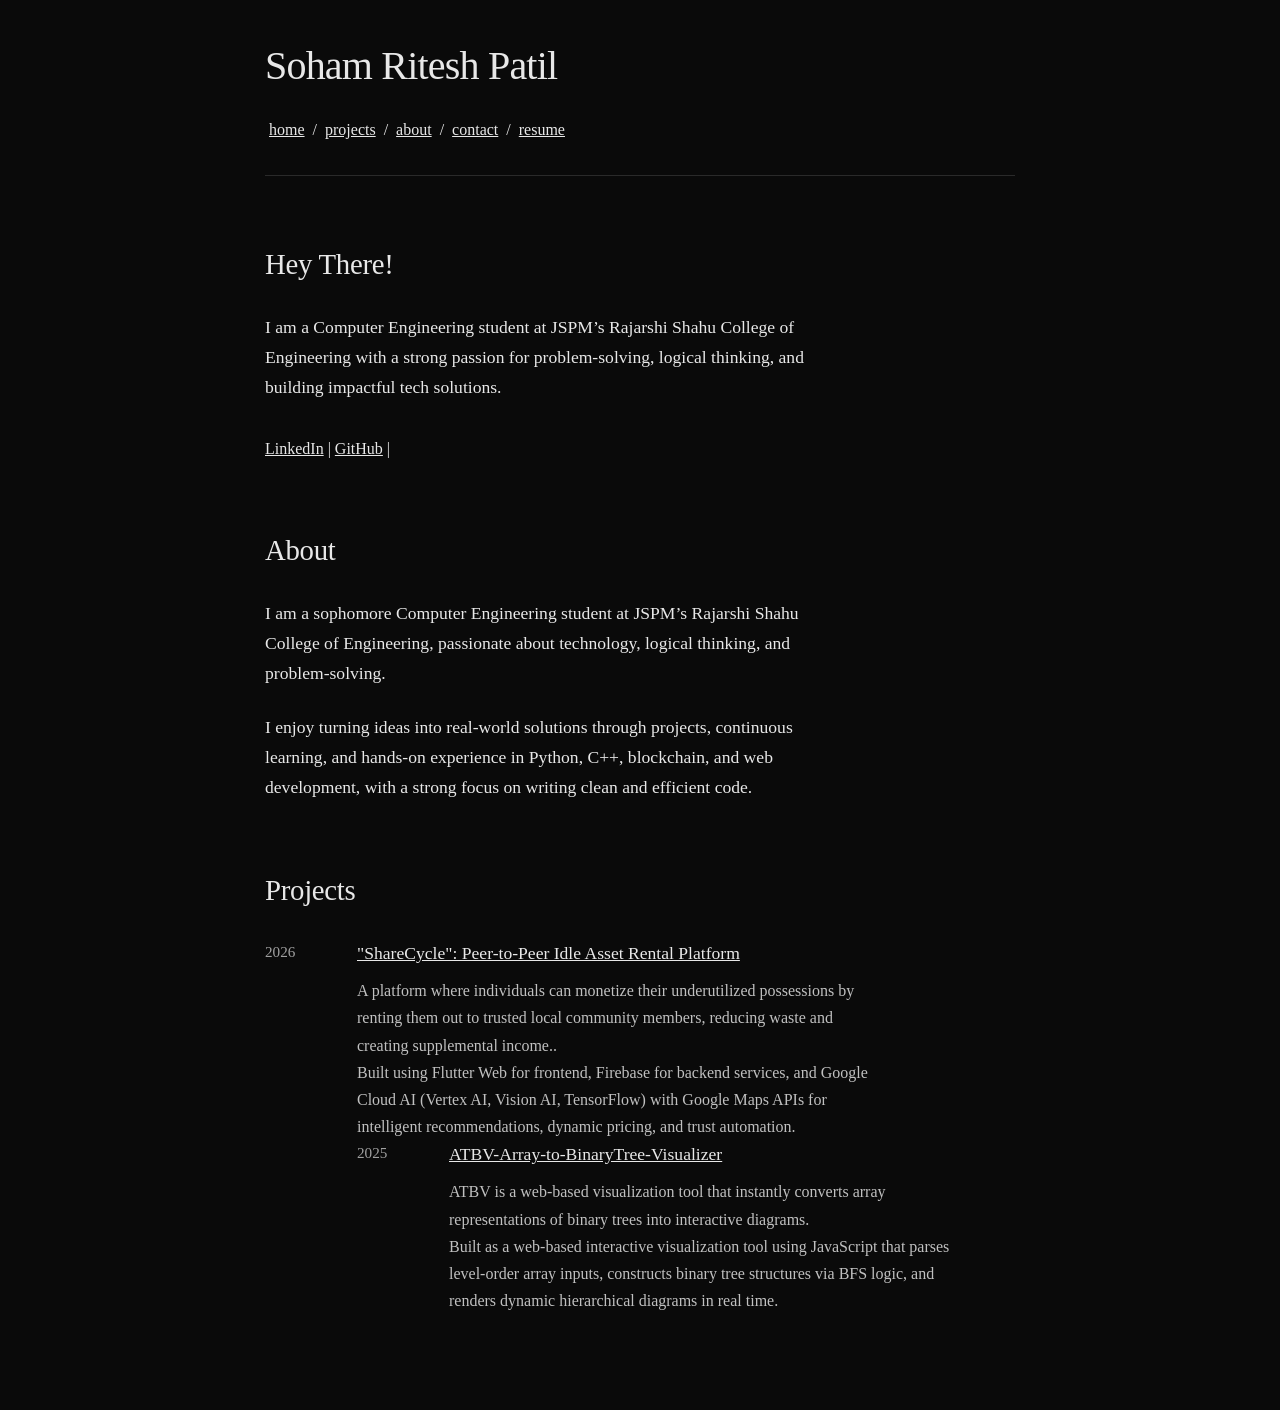
==== index.html @ 984b3400 "Initial commit" ====
<!DOCTYPE html>
<html lang="en">
<head>
    <meta charset="UTF-8">
    <meta name="viewport" content="width=device-width, initial-scale=1.0">
    <title>Soham Ritesh Patil - Portfolio</title>
    <link rel="stylesheet" href="styles.css">
</head>
<body>
    <!-- Header -->
    <header>
        <h1>Soham Ritesh Patil</h1>
        <nav>
            <a href="index.html">home</a> / 
            <a href="projects.html">projects</a> / 
            <a href="about.html">about</a> / 
            <a href="contact.html">contact</a> / 
            <a href="resume.pdf" download>resume</a>
        </nav>
    </header>

    <!-- Main Content -->
    <main>
        <!-- Home / Intro Section -->
        <section>
            <h2>Hey There!</h2>
            <p>
                I am a Computer Engineering student at JSPM’s Rajarshi Shahu College of Engineering with a strong passion for problem-solving,
                logical thinking, and building impactful tech solutions.
            </p>
            <p class="links">
                <a href="https://www.linkedin.com/in/sohampatilllll/" target="_blank" rel="noopener">LinkedIn</a> | 
                <a href="https://github.com/Sohampatil00" target="_blank" rel="noopener">GitHub</a> | 
            </p>
        </section>

        <!-- About Section -->
        <section>
            <h2>About</h2>
            <p>
                I am a sophomore Computer Engineering student at JSPM’s Rajarshi Shahu College of Engineering, passionate about technology,
                logical thinking, and problem-solving.
            </p>
            <p>
                I enjoy turning ideas into real-world solutions through projects, continuous learning, and hands-on experience in Python, C++, blockchain,
                and web development, with a strong focus on writing clean and efficient code.
            </p>
        </section>

        <!-- Projects Section -->
        <section>
            <h2>Projects</h2>
            <div class="project-list">
                <div class="project-item">
                    <div class="project-date">2026</div>
                    <div class="project-content">
                        <a href="https://github.com/Sohampatil00/Share.Cycle" class="project-name" target="_blank" rel="noopener">"ShareCycle": Peer-to-Peer Idle Asset Rental Platform</a>
                        <p class="project-description">A platform where individuals can monetize their underutilized possessions by renting them out to trusted local community members, reducing waste and creating supplemental income..</p>
                        <p class="project-description">Built using Flutter Web for frontend, Firebase for backend services, and Google Cloud AI (Vertex AI, Vision AI, TensorFlow) with Google Maps APIs for intelligent recommendations, dynamic pricing, and trust automation.</p>
                <div class="project-item">
                    <div class="project-date">2025</div>
                    <div class="project-content">
                        <a href="https://github.com/Sohampatil00/ATBV-Array-to-BinaryTree-Visualizer" class="project-name" target="_blank" rel="noopener">ATBV-Array-to-BinaryTree-Visualizer</a>
                        <p class="project-description">ATBV is a web-based visualization tool that instantly converts array representations of binary trees into interactive diagrams.</p>
                        <p class="project-description">Built as a web-based interactive visualization tool using JavaScript that parses level-order array inputs, constructs binary tree structures via BFS logic, and renders dynamic hierarchical diagrams in real time.</p>
                    </div>
                </div>
        </section>
    </main>
</body>
</html>
---- styles.css ----
/* Reset and Base Styles */
* {
    margin: 0;
    padding: 0;
    box-sizing: border-box;
}

body {
    font-family: Georgia, 'Times New Roman', serif, system-ui;
    background-color: #0a0a0a;
    color: #e8e8e8;
    line-height: 1.7;
    padding: 2rem 1rem;
}

/* Container */
main {
    max-width: 750px;
    margin: 0 auto;
}

/* Header */
header {
    max-width: 750px;
    margin: 0 auto 4rem;
    padding-bottom: 2rem;
    border-bottom: 1px solid #2a2a2a;
}

header h1 {
    font-size: 2.5rem;
    font-weight: normal;
    margin-bottom: 1rem;
    letter-spacing: -0.02em;
}

header nav {
    font-size: 1rem;
}

header nav a {
    text-decoration: underline;
    color: #e8e8e8;
    margin: 0 0.25rem;
}

header nav a:hover {
    opacity: 0.7;
}

/* Sections */
section {
    margin-bottom: 4rem;
}

section h2 {
    font-size: 1.8rem;
    font-weight: normal;
    margin-bottom: 1.5rem;
    letter-spacing: -0.01em;
}

section p {
    font-size: 1.1rem;
    margin-bottom: 1.5rem;
    max-width: 65ch;
}

/* Links */
a {
    color: #e8e8e8;
    text-decoration: underline;
    transition: opacity 0.2s ease;
}

a:hover {
    opacity: 0.7;
}

/* Social Links */
.links {
    margin-top: 2rem;
    font-size: 1rem;
}

/* Projects */
.project-list {
    display: flex;
    flex-direction: column;
    gap: 2.5rem;
}

.project-item {
    display: flex;
    gap: 2rem;
    align-items: flex-start;
}

.project-date {
    font-size: 0.95rem;
    color: #a0a0a0;
    min-width: 60px;
    flex-shrink: 0;
}

.project-content {
    flex: 1;
}

.project-name {
    font-size: 1.1rem;
    display: block;
    margin-bottom: 0.5rem;
}

span.project-name {
    text-decoration: none;
    color: #e8e8e8;
}

.project-description {
    font-size: 1rem;
    color: #c0c0c0;
    margin: 0;
}

/* Contact */
#contact p {
    margin: 0;
}

/* Achievement List */
.achievement-list {
    list-style: none;
    padding-left: 0;
}

.achievement-list li {
    font-size: 1.1rem;
    margin-bottom: 1rem;
    padding-left: 1.5rem;
    position: relative;
    max-width: 65ch;
}

.achievement-list li::before {
    content: "•";
    position: absolute;
    left: 0;
    color: #a0a0a0;
}

.achievement-list li strong {
    font-weight: normal;
    color: #e8e8e8;
}

/* Responsive Design */
@media (max-width: 768px) {
    body {
        padding: 1.5rem 1rem;
    }

    header {
        margin-bottom: 3rem;
        padding-bottom: 1.5rem;
    }

    header h1 {
        font-size: 2rem;
    }

    header nav {
        font-size: 0.95rem;
    }

    section {
        margin-bottom: 3rem;
    }

    section h2 {
        font-size: 1.5rem;
    }

    section p {
        font-size: 1rem;
    }

    .project-item {
        flex-direction: column;
        gap: 0.5rem;
    }

    .project-date {
        min-width: auto;
    }

    .links {
        font-size: 0.95rem;
    }

    .achievement-list li {
        font-size: 1rem;
    }
}

@media (max-width: 480px) {
    header h1 {
        font-size: 1.75rem;
    }

    header nav {
        font-size: 0.9rem;
        line-height: 1.8;
    }

    section h2 {
        font-size: 1.3rem;
    }

    .links {
        font-size: 0.9rem;
        line-height: 1.8;
    }

    .achievement-list li {
        font-size: 0.95rem;
    }
}
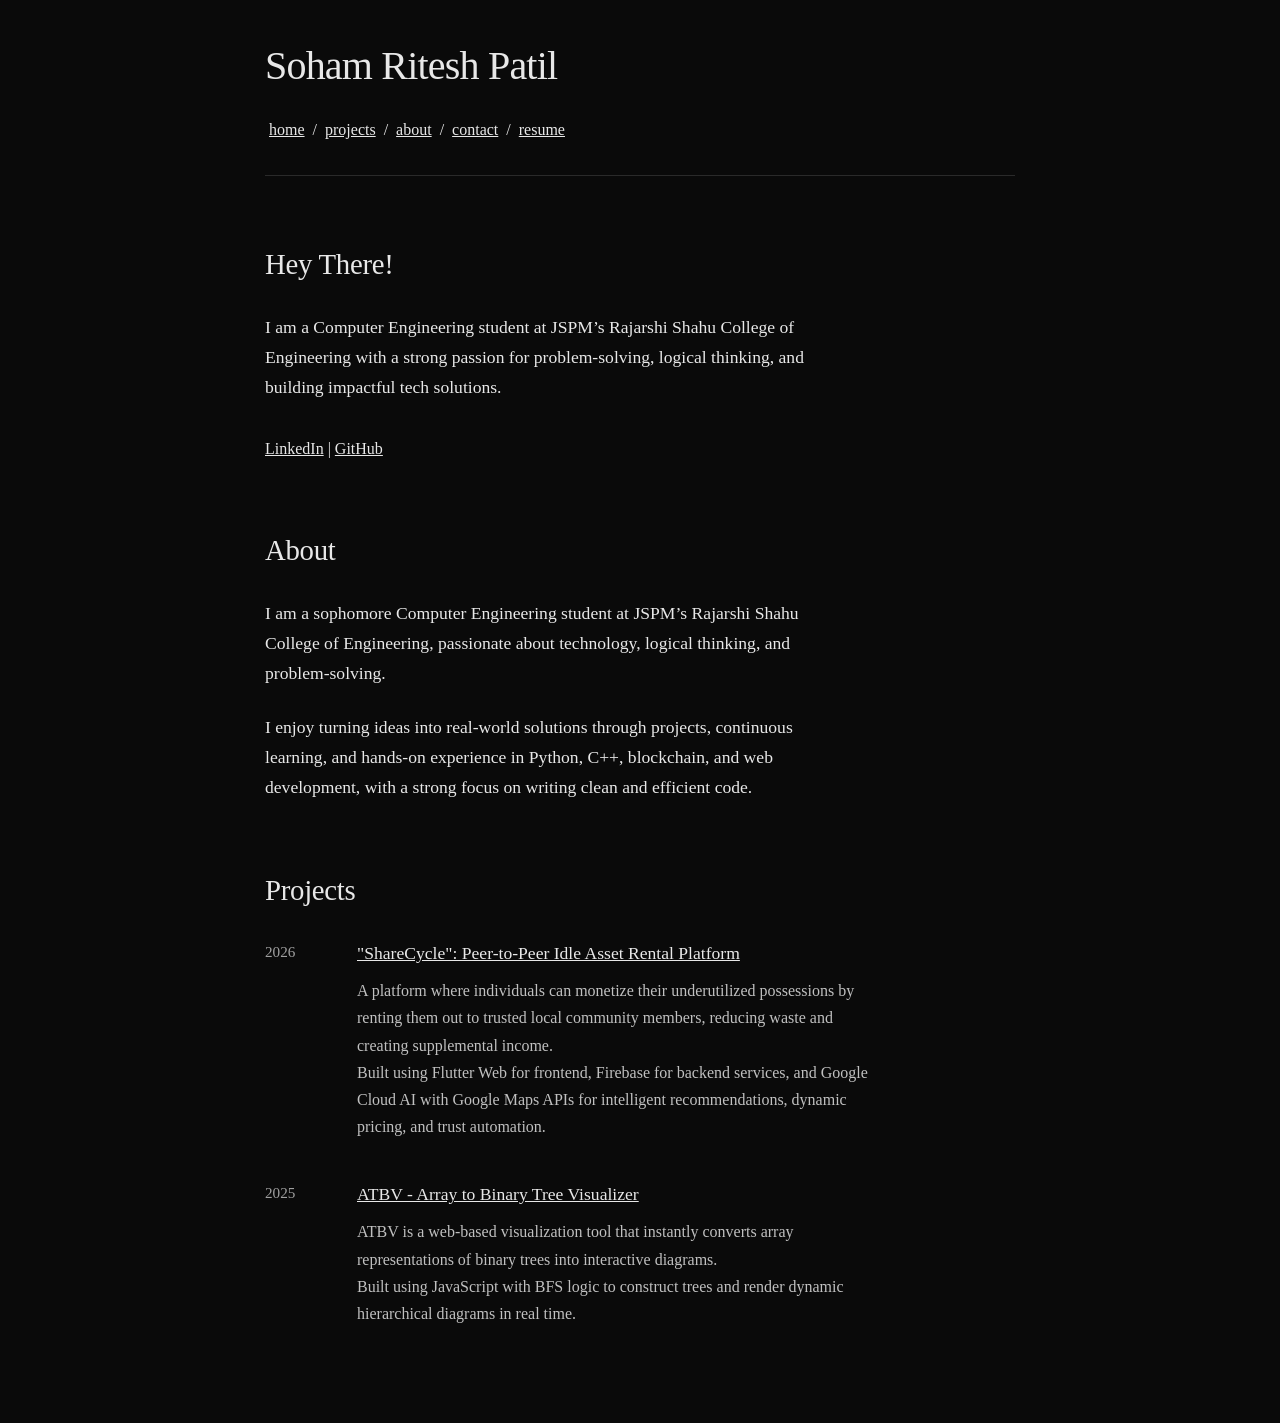
==== commit a53563f3: "Refactor project descriptions and section comments" ====
--- a/index.html
+++ b/index.html
@@ -7,6 +7,7 @@
     <link rel="stylesheet" href="styles.css">
 </head>
 <body>
+
     <!-- Header -->
     <header>
         <h1>Soham Ritesh Patil</h1>
@@ -21,7 +22,8 @@
 
     <!-- Main Content -->
     <main>
-        <!-- Home / Intro Section -->
+
+        <!-- Intro Section -->
         <section>
             <h2>Hey There!</h2>
             <p>
@@ -30,7 +32,7 @@
             </p>
             <p class="links">
                 <a href="https://www.linkedin.com/in/sohampatilllll/" target="_blank" rel="noopener">LinkedIn</a> | 
-                <a href="https://github.com/Sohampatil00" target="_blank" rel="noopener">GitHub</a> | 
+                <a href="https://github.com/Sohampatil00" target="_blank" rel="noopener">GitHub</a>
             </p>
         </section>
 
@@ -50,22 +52,45 @@
         <!-- Projects Section -->
         <section>
             <h2>Projects</h2>
+
             <div class="project-list">
+
+                <!-- Project 1 -->
                 <div class="project-item">
                     <div class="project-date">2026</div>
                     <div class="project-content">
-                        <a href="https://github.com/Sohampatil00/Share.Cycle" class="project-name" target="_blank" rel="noopener">"ShareCycle": Peer-to-Peer Idle Asset Rental Platform</a>
-                        <p class="project-description">A platform where individuals can monetize their underutilized possessions by renting them out to trusted local community members, reducing waste and creating supplemental income..</p>
-                        <p class="project-description">Built using Flutter Web for frontend, Firebase for backend services, and Google Cloud AI (Vertex AI, Vision AI, TensorFlow) with Google Maps APIs for intelligent recommendations, dynamic pricing, and trust automation.</p>
+                        <a href="https://github.com/Sohampatil00/Share.Cycle" class="project-name" target="_blank" rel="noopener">
+                            "ShareCycle": Peer-to-Peer Idle Asset Rental Platform
+                        </a>
+                        <p class="project-description">
+                            A platform where individuals can monetize their underutilized possessions by renting them out to trusted local community members, reducing waste and creating supplemental income.
+                        </p>
+                        <p class="project-description">
+                            Built using Flutter Web for frontend, Firebase for backend services, and Google Cloud AI with Google Maps APIs for intelligent recommendations, dynamic pricing, and trust automation.
+                        </p>
+                    </div>
+                </div>
+
+                <!-- Project 2 -->
                 <div class="project-item">
                     <div class="project-date">2025</div>
                     <div class="project-content">
-                        <a href="https://github.com/Sohampatil00/ATBV-Array-to-BinaryTree-Visualizer" class="project-name" target="_blank" rel="noopener">ATBV-Array-to-BinaryTree-Visualizer</a>
-                        <p class="project-description">ATBV is a web-based visualization tool that instantly converts array representations of binary trees into interactive diagrams.</p>
-                        <p class="project-description">Built as a web-based interactive visualization tool using JavaScript that parses level-order array inputs, constructs binary tree structures via BFS logic, and renders dynamic hierarchical diagrams in real time.</p>
+                        <a href="https://github.com/Sohampatil00/ATBV-Array-to-BinaryTree-Visualizer" class="project-name" target="_blank" rel="noopener">
+                            ATBV - Array to Binary Tree Visualizer
+                        </a>
+                        <p class="project-description">
+                            ATBV is a web-based visualization tool that instantly converts array representations of binary trees into interactive diagrams.
+                        </p>
+                        <p class="project-description">
+                            Built using JavaScript with BFS logic to construct trees and render dynamic hierarchical diagrams in real time.
+                        </p>
                     </div>
                 </div>
+
+            </div>
         </section>
+
     </main>
+
 </body>
 </html>
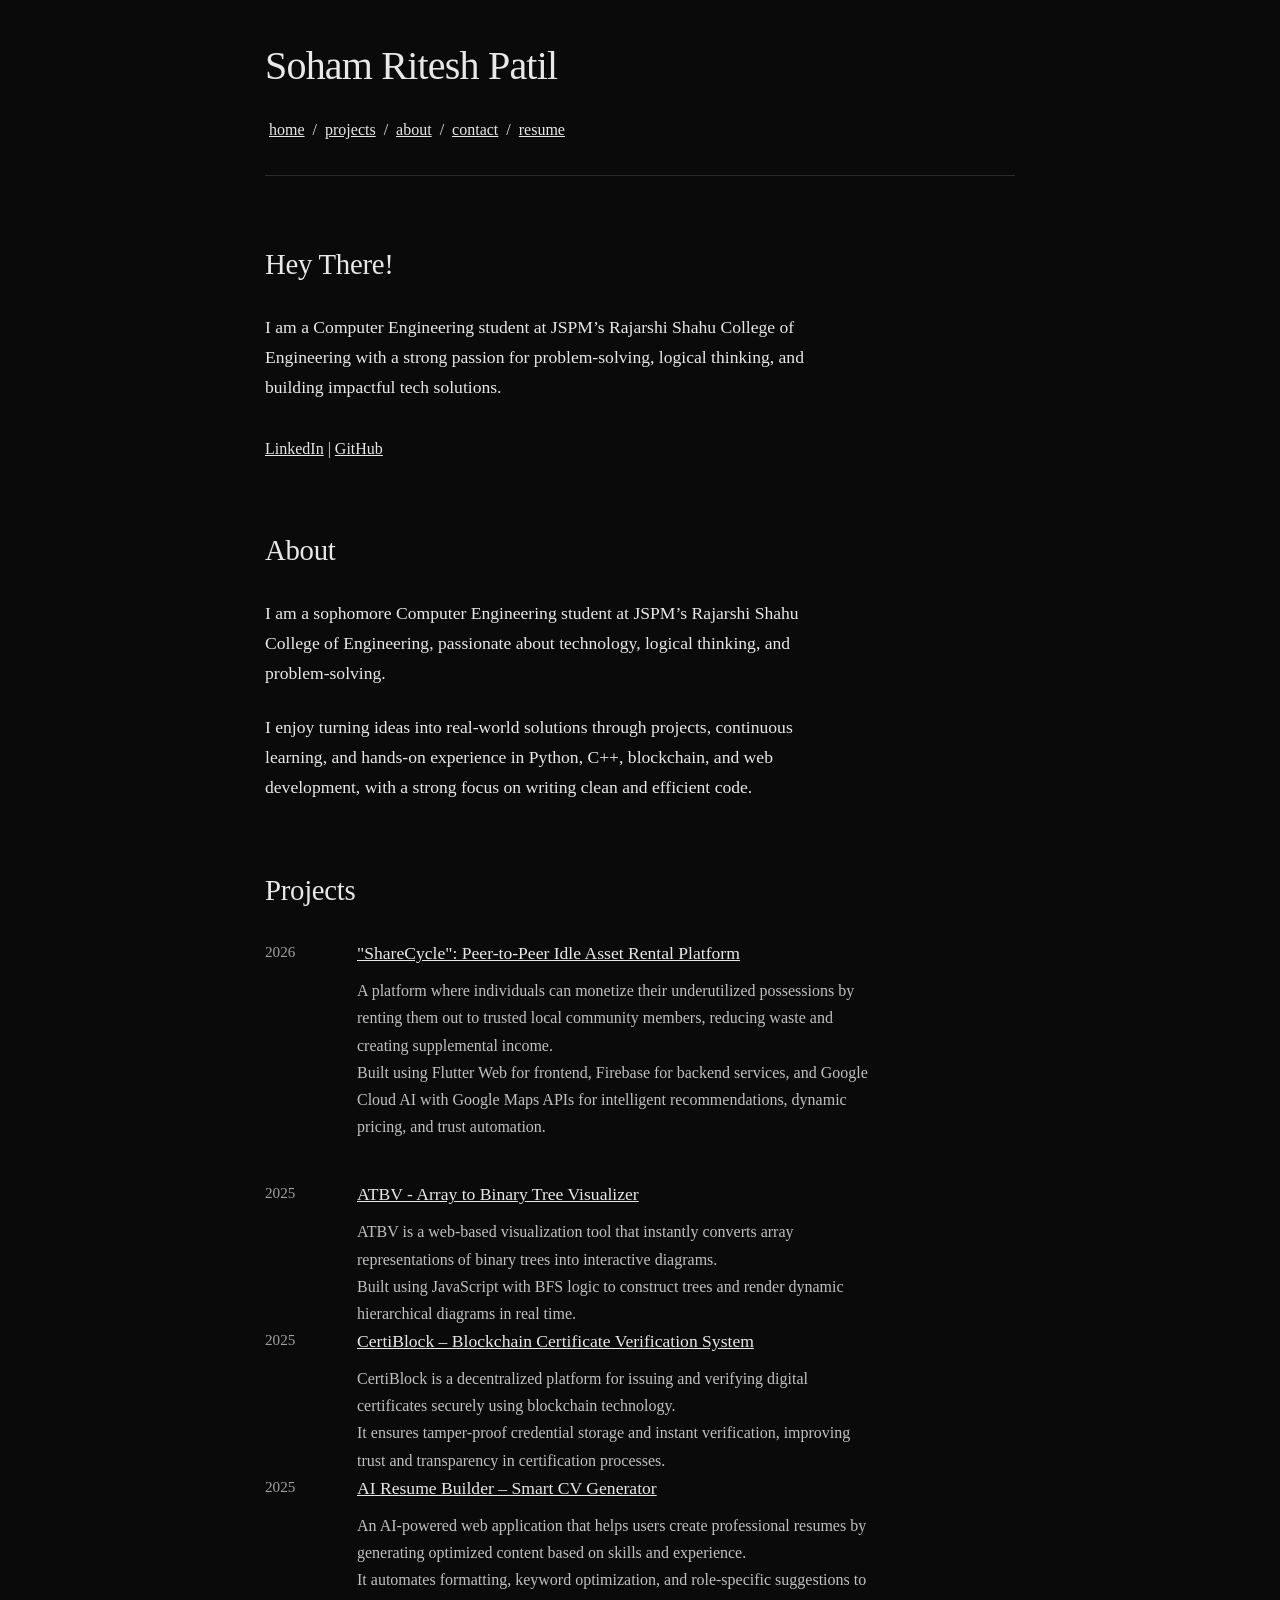
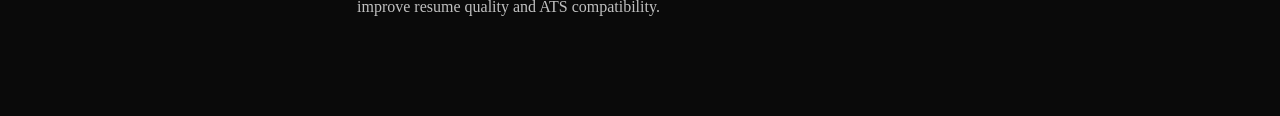
==== commit acca3606: "Add new projects to index.html Added two new project items: CertiBlock and AI Resume Builder, includ" ====
--- a/index.html
+++ b/index.html
@@ -86,8 +86,38 @@
                         </p>
                     </div>
                 </div>
+            </div>
 
-            </div>
+            <div class="project-item">
+    <div class="project-date">2025</div>
+    <div class="project-content">
+        <a href="https://github.com/Sohampatil00/CertiBlock" class="project-name" target="_blank" rel="noopener">
+            CertiBlock – Blockchain Certificate Verification System
+        </a>
+        <p class="project-description">
+            CertiBlock is a decentralized platform for issuing and verifying digital certificates securely using blockchain technology.
+        </p>
+        <p class="project-description">
+            It ensures tamper-proof credential storage and instant verification, improving trust and transparency in certification processes.
+        </p>
+    </div>
+</div>
+
+<div class="project-item">
+    <div class="project-date">2025</div>
+    <div class="project-content">
+        <a href="https://github.com/Sohampatil00/AI-Resume-Builder" class="project-name" target="_blank" rel="noopener">
+            AI Resume Builder – Smart CV Generator
+        </a>
+        <p class="project-description">
+            An AI-powered web application that helps users create professional resumes by generating optimized content based on skills and experience.
+        </p>
+        <p class="project-description">
+            It automates formatting, keyword optimization, and role-specific suggestions to improve resume quality and ATS compatibility.
+        </p>
+    </div>
+</div>
+
         </section>
 
     </main>
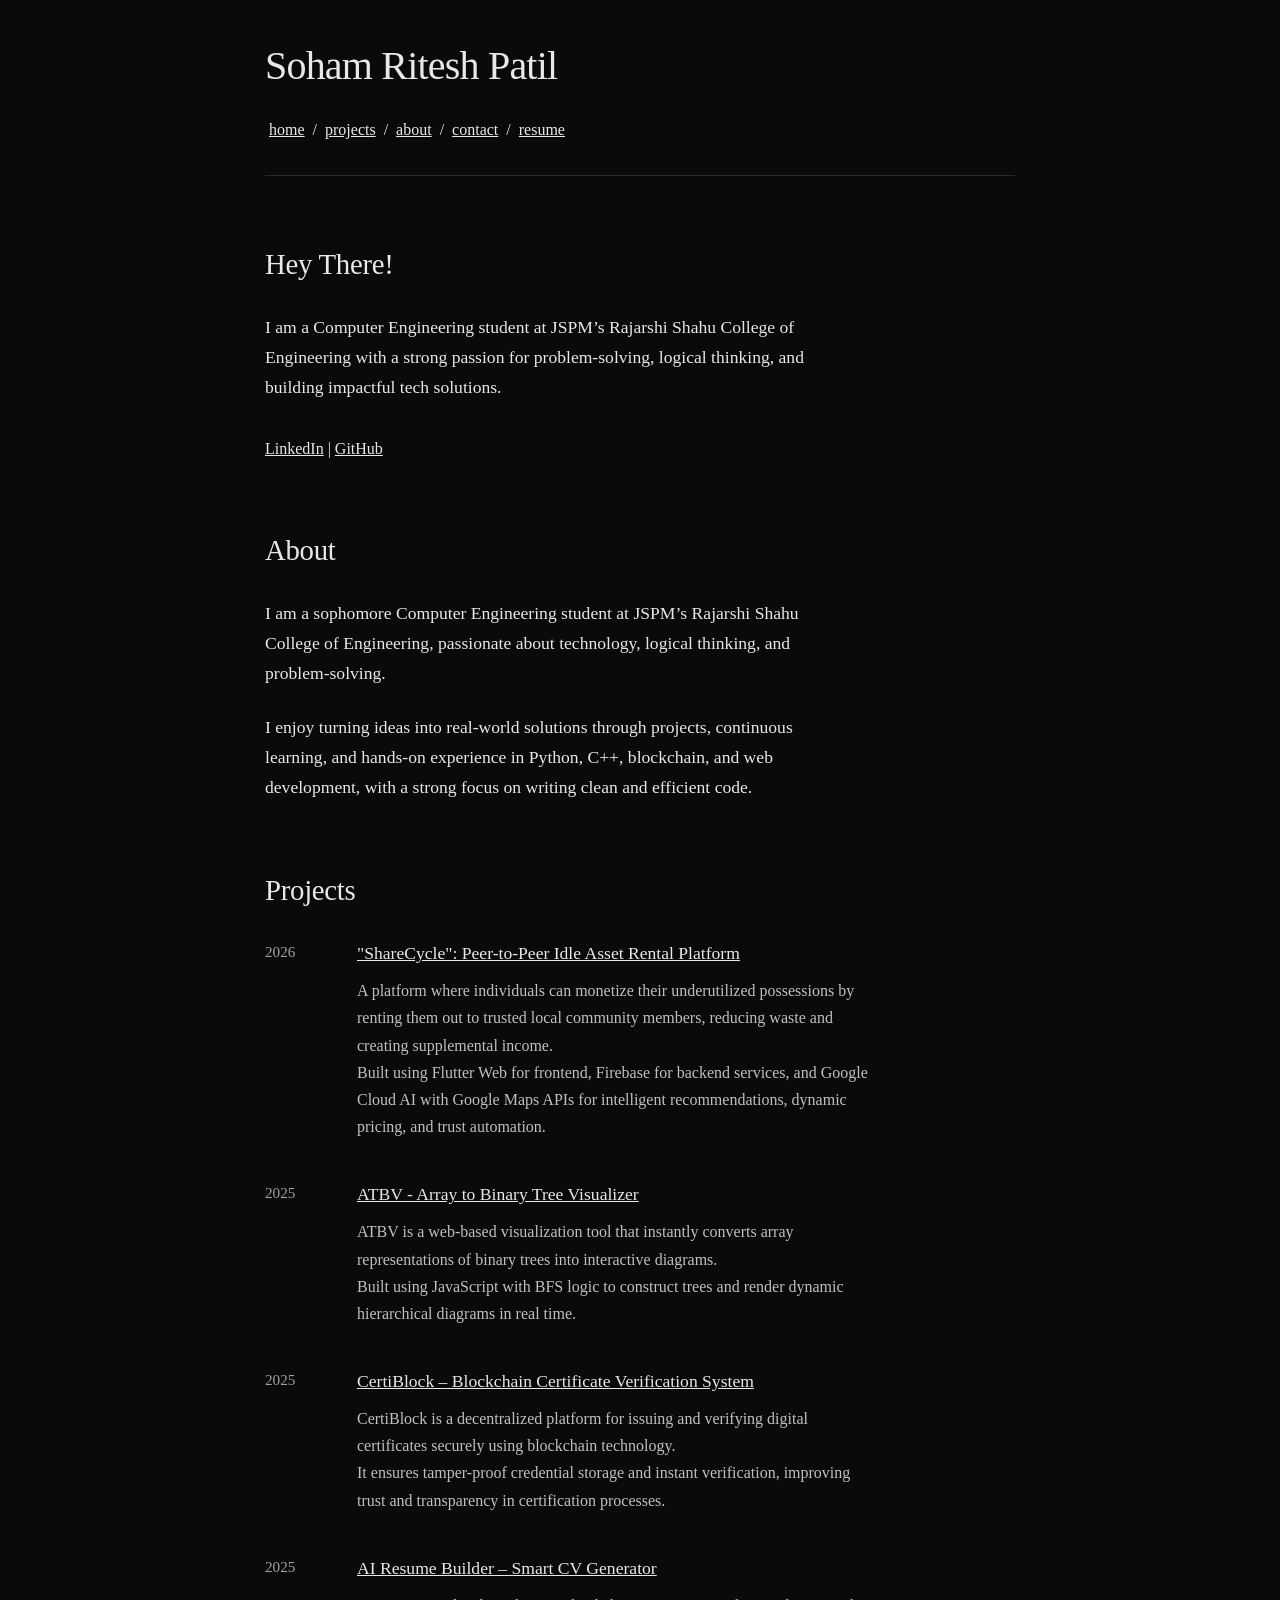
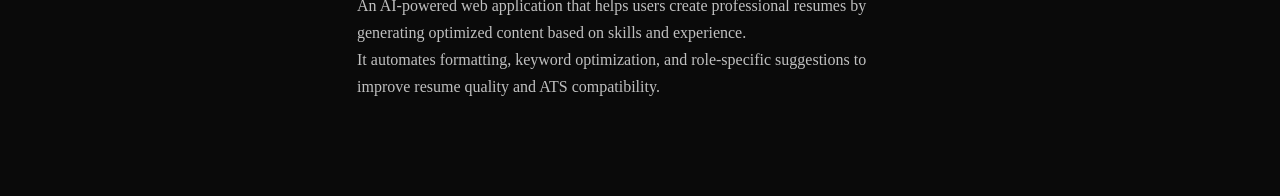
==== commit ee51b967: "Add project items for CertiBlock and AI Resume Builder" ====
--- a/index.html
+++ b/index.html
@@ -86,37 +86,40 @@
                         </p>
                     </div>
                 </div>
-            </div>
 
-            <div class="project-item">
-    <div class="project-date">2025</div>
-    <div class="project-content">
-        <a href="https://github.com/Sohampatil00/CertiBlock" class="project-name" target="_blank" rel="noopener">
-            CertiBlock – Blockchain Certificate Verification System
-        </a>
-        <p class="project-description">
-            CertiBlock is a decentralized platform for issuing and verifying digital certificates securely using blockchain technology.
-        </p>
-        <p class="project-description">
-            It ensures tamper-proof credential storage and instant verification, improving trust and transparency in certification processes.
-        </p>
-    </div>
-</div>
+                <!-- Project 3 -->
+                <div class="project-item">
+                    <div class="project-date">2025</div>
+                    <div class="project-content">
+                        <a href="https://github.com/Sohampatil00/CertiBlock" class="project-name" target="_blank" rel="noopener">
+                            CertiBlock – Blockchain Certificate Verification System
+                        </a>
+                        <p class="project-description">
+                            CertiBlock is a decentralized platform for issuing and verifying digital certificates securely using blockchain technology.
+                        </p>
+                        <p class="project-description">
+                            It ensures tamper-proof credential storage and instant verification, improving trust and transparency in certification processes.
+                        </p>
+                    </div>
+                </div>
 
-<div class="project-item">
-    <div class="project-date">2025</div>
-    <div class="project-content">
-        <a href="https://github.com/Sohampatil00/AI-Resume-Builder" class="project-name" target="_blank" rel="noopener">
-            AI Resume Builder – Smart CV Generator
-        </a>
-        <p class="project-description">
-            An AI-powered web application that helps users create professional resumes by generating optimized content based on skills and experience.
-        </p>
-        <p class="project-description">
-            It automates formatting, keyword optimization, and role-specific suggestions to improve resume quality and ATS compatibility.
-        </p>
-    </div>
-</div>
+                <!-- Project 4 -->
+                <div class="project-item">
+                    <div class="project-date">2025</div>
+                    <div class="project-content">
+                        <a href="https://github.com/Sohampatil00/AI-Resume-Builder" class="project-name" target="_blank" rel="noopener">
+                            AI Resume Builder – Smart CV Generator
+                        </a>
+                        <p class="project-description">
+                            An AI-powered web application that helps users create professional resumes by generating optimized content based on skills and experience.
+                        </p>
+                        <p class="project-description">
+                            It automates formatting, keyword optimization, and role-specific suggestions to improve resume quality and ATS compatibility.
+                        </p>
+                    </div>
+                </div>
+
+            </div> <!-- end project-list -->
 
         </section>
 
